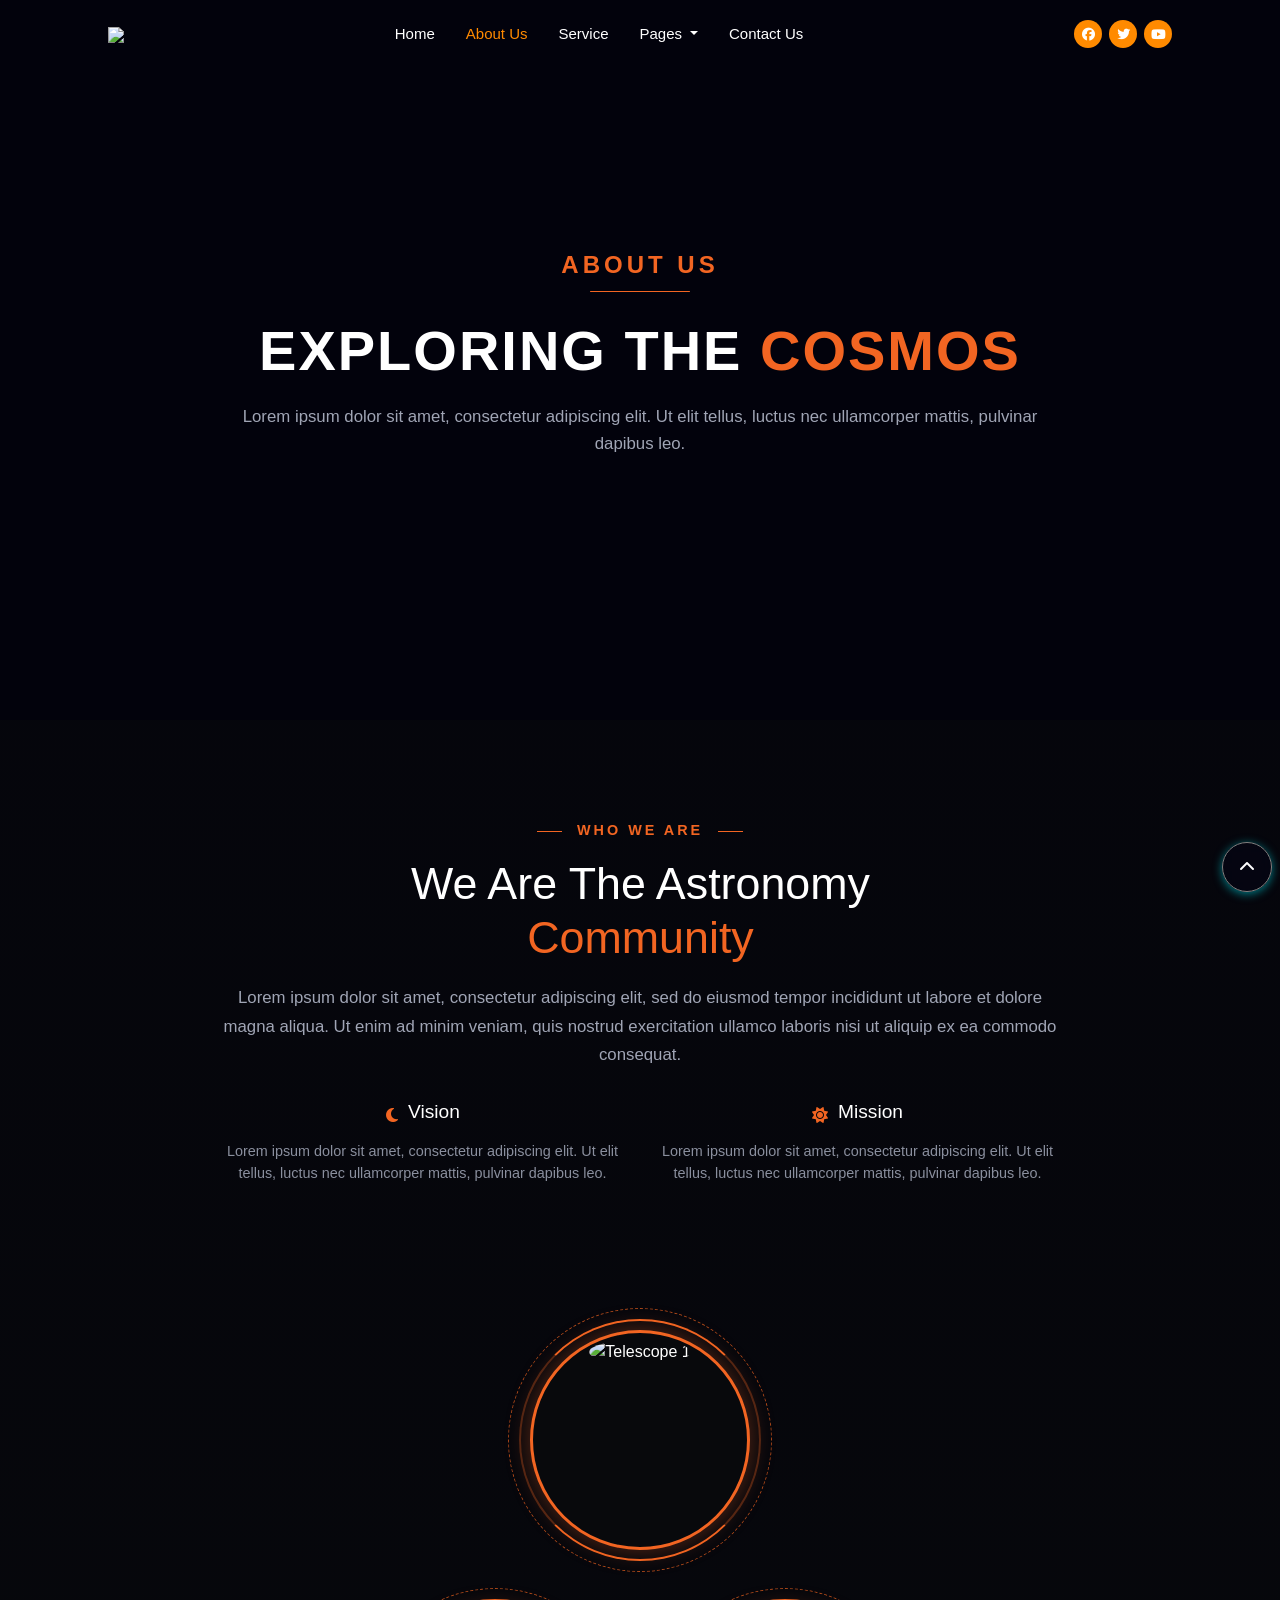
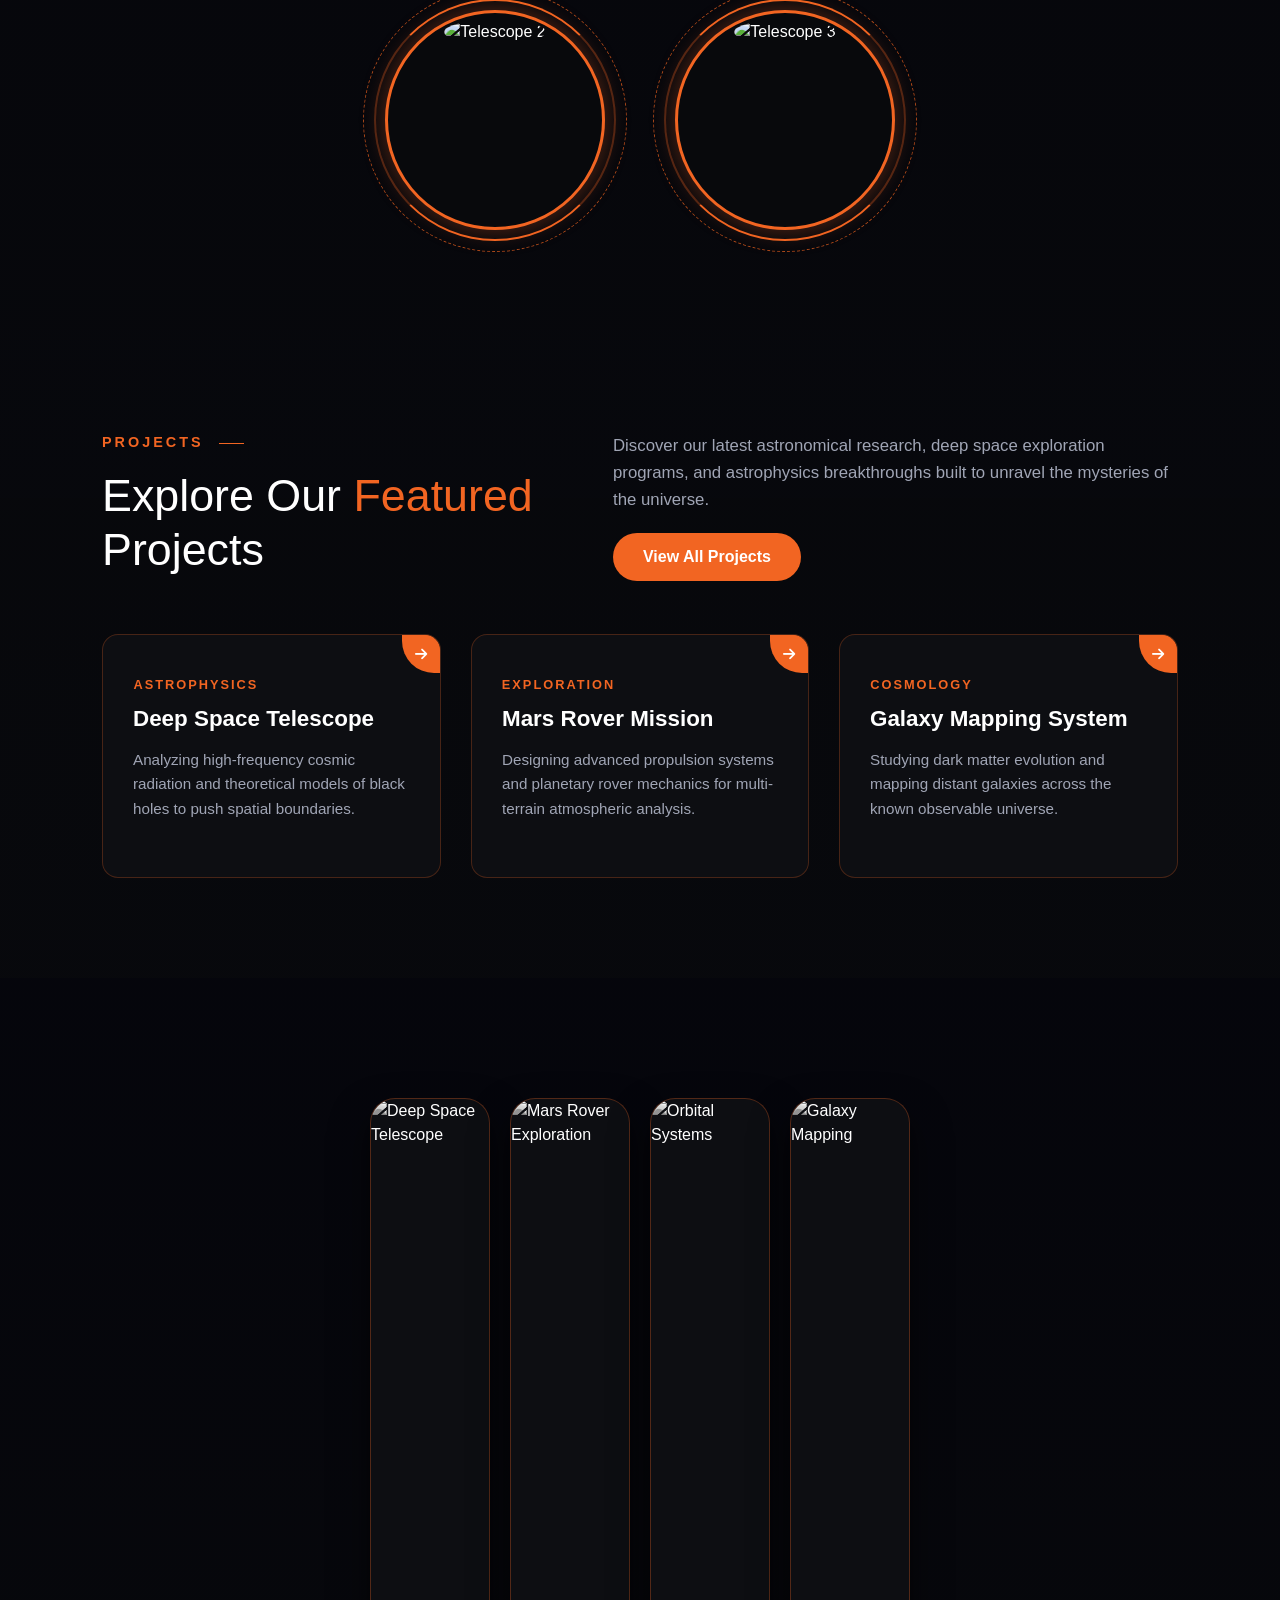
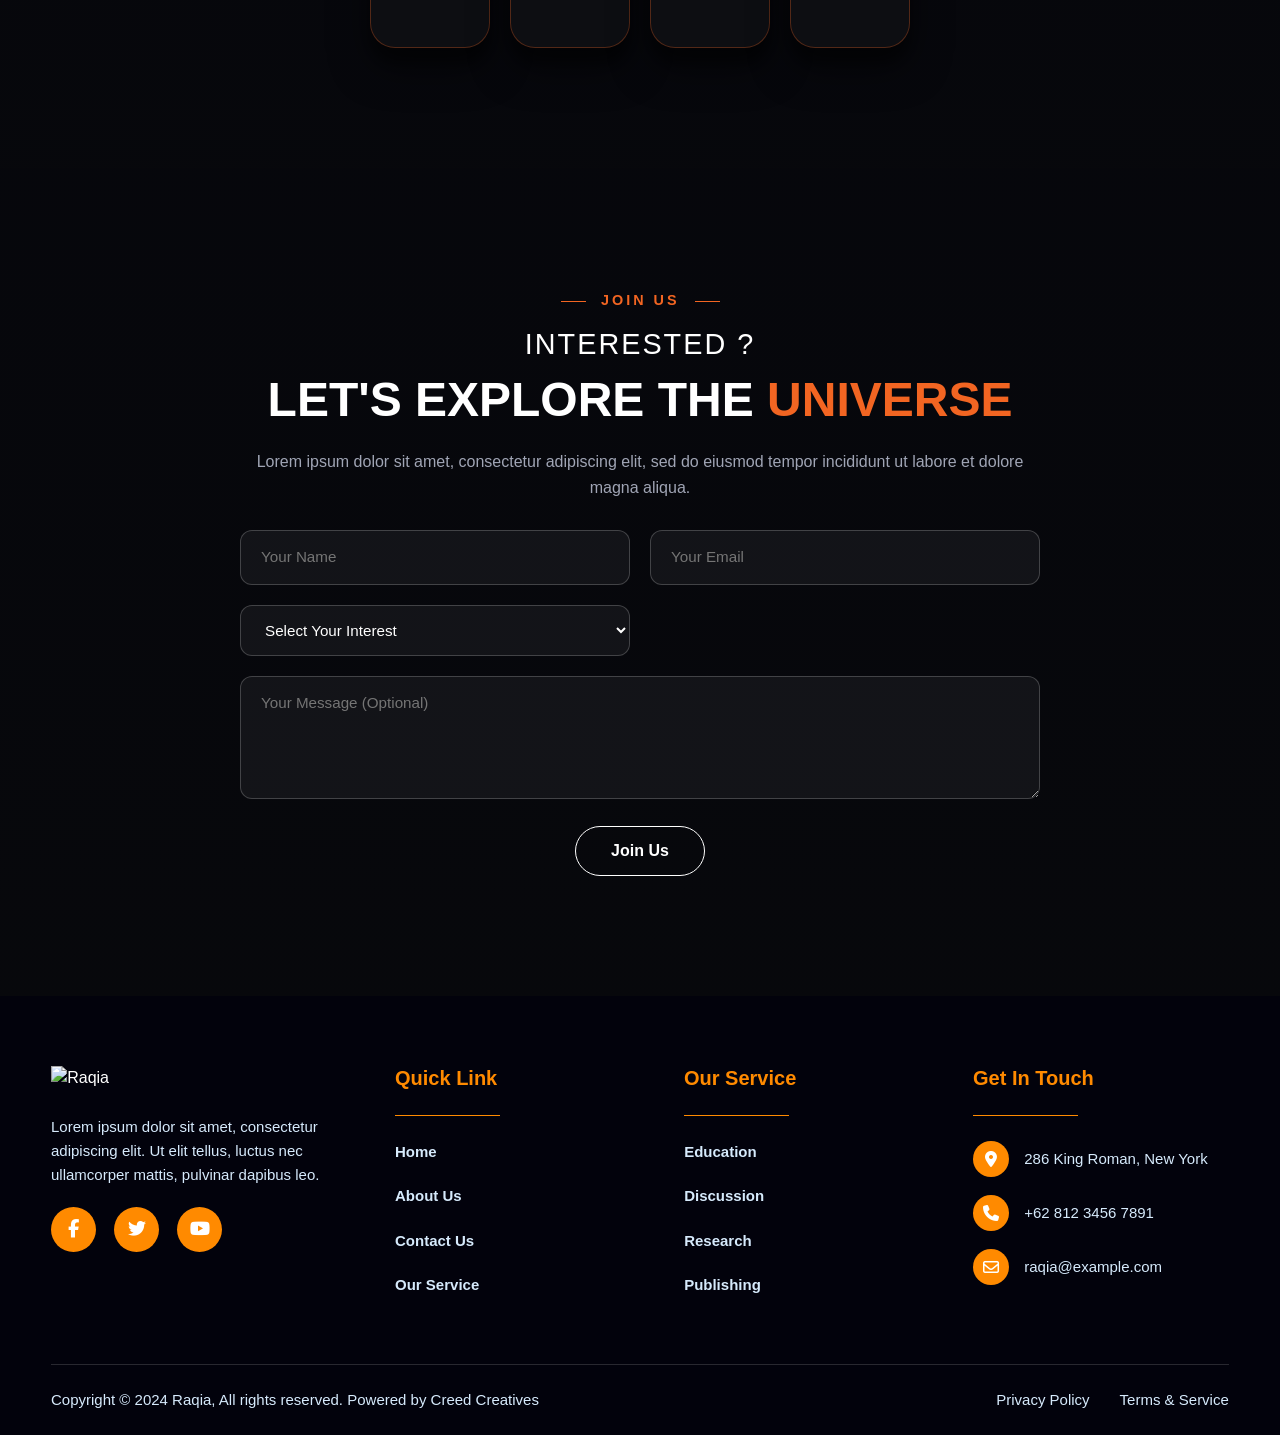
==== about.html @ 46f4be13 "Add files via upload" ====
<!DOCTYPE html>
<html lang="en">
<head>
    <meta charset="UTF-8">
    <meta name="viewport" content="width=device-width, initial-scale=1.0">
    <title>About Us</title>
    <link href="https://cdn.jsdelivr.net/npm/bootstrap@5.3.3/dist/css/bootstrap.min.css" rel="stylesheet">
    <link rel="preconnect" href="https://fonts.googleapis.com">
    <link rel="preconnect" href="https://fonts.gstatic.com" crossorigin>
    <link href="https://fonts.googleapis.com/css2?family=Roboto+Slab:wght@400;500;600;700&display=swap"
        rel="stylesheet">
    <link rel="stylesheet" href="https://cdnjs.cloudflare.com/ajax/libs/font-awesome/6.5.2/css/all.min.css">
    <link rel="stylesheet" href="assets/CSS/about.css">
    <link rel="stylesheet" href="assets/CSS/main-style.css">
</head>
<body>
        <div class="arrow">
            <a href="#hero">
        <i class="fa-solid fa-chevron-up"></i>
    </a>

    </div>
    <nav class="navbar navbar-expand-lg">
        <div class="container">
            <a href="#" class="logo">
                <img src="./assets/images/Logo-e1708401673586.png">
            </a>
            <button class="navbar-toggler" type="button" data-bs-toggle="collapse" data-bs-target="#mainNav">
                <span class="navbar-toggler-icon"></span>
            </button>
            <div class="collapse navbar-collapse" id="mainNav">
                <ul class="navbar-nav mx-auto">
                    <li class="nav-item">
                        <a class="nav-link" href="index.html">Home</a>
                    </li>
                    <li class="nav-item">
                        <a class="nav-link active" href="about.html">About Us</a>
                    </li>
                    <li class="nav-item">
                        <a class="nav-link" href="services.html">Service</a>
                    </li>
                    <li class="nav-item dropdown">
                        <a class="nav-link dropdown-toggle" href="#" role="button" data-bs-toggle="dropdown">
                            Pages
                        </a>
                        <ul class="dropdown-menu">
                            <li>
                                <a class="dropdown-item" href="ourteam.html">Team</a>
                            </li>
                            <li>
                                <a class="dropdown-item" href="gallery.html">Gallery</a>
                            </li>

                            <li>
                                <a class="dropdown-item" href="membership.html">MemberShip</a>
                            </li>

                            <li>
                                <a class="dropdown-item" href="Blog.html">Blog</a>
                            </li>
                            <li>
                                <a class="dropdown-item" href="faq.html">Faq</a>
                            </li>

                        </ul>
                    </li>

                    <li class="nav-item">
                        <a class="nav-link" href="contact.html">Contact Us</a>
                    </li>

                </ul>
                <div class="social-icons">

                    <a href="#">
                        <i class="fa-brands fa-facebook"></i>
                    </a>

                    <a href="#">
                        <i class="fa-brands fa-twitter"></i>
                    </a>

                    <a href="#">
                        <i class="fa-brands fa-youtube"></i>
                    </a>

                </div>

            </div>

        </div>
    </nav>
    <section class="hero-section" id="hero">
        <div class="hero-content">
            <div class="hero-tag-container delayed-fade">
                <span class="hero-tag-text">ABOUT US</span>
                <div class="hero-divider"></div>
            </div>
            <h1 class="fade-in-up">EXPLORING THE <span class="highlight">COSMOS</span></h1>
            <p class="fade-in-up">Lorem ipsum dolor sit amet, consectetur adipiscing elit. Ut elit tellus, luctus nec ullamcorper mattis, pulvinar dapibus leo.</p>
        </div>
    </section>

    <section class="about-section">
        <div class="about-container">
            <div class="about-info center-align">
                <div class="section-tag">Who We Are</div>
                <h2>We Are The Astronomy<br><span class="highlight">Community</span></h2>
                <p class="description fade-text">Lorem ipsum dolor sit amet, consectetur adipiscing elit, sed do eiusmod tempor incididunt ut labore et dolore magna aliqua. Ut enim ad minim veniam, quis nostrud exercitation ullamco laboris nisi ut aliquip ex ea commodo consequat.</p>
                
                <div class="features-grid">
                    <div class="feature-item fade-text">
                        <div class="feature-header">
                            <i class="fa-solid fa-moon highlight"></i>
                            <h3>Vision</h3>
                        </div>
                        <p>Lorem ipsum dolor sit amet, consectetur adipiscing elit. Ut elit tellus, luctus nec ullamcorper mattis, pulvinar dapibus leo.</p>
                    </div>
                    <div class="feature-item fade-text">
                        <div class="feature-header">
                            <i class="fa-solid fa-sun highlight"></i>
                            <h3>Mission</h3>
                        </div>
                        <p>Lorem ipsum dolor sit amet, consectetur adipiscing elit. Ut elit tellus, luctus nec ullamcorper mattis, pulvinar dapibus leo.</p>
                    </div>
                </div>
                
            </div>

            <div class="about-images-triangle">
                <div class="triangle-circle circle-top">
                    <div class="multi-border-wrapper">
                        <div class="circle-layer layer-outer"></div>
                        <div class="circle-layer layer-middle"></div>
                        <div class="circle-frame">
                            <img src="./assets/images/premium_photo.avif" alt="Telescope 1">
                        </div>
                    </div>
                </div>

                <div class="triangle-circle circle-left">
                    <div class="multi-border-wrapper">
                        <div class="circle-layer layer-outer"></div>
                        <div class="circle-layer layer-middle"></div>
                        <div class="circle-frame">
                            <img src="./assets/images/OIP (1).webp" alt="Telescope 2">
                        </div>
                    </div>
                </div>

                <div class="triangle-circle circle-right">
                    <div class="multi-border-wrapper">
                        <div class="circle-layer layer-outer"></div>
                        <div class="circle-layer layer-middle"></div>
                        <div class="circle-frame">
                            <img src="./assets/images/the-spiral-galaxy.jpg" alt="Telescope 3">
                        </div>
                    </div>
                </div>
            </div>
        </div>
    </section>
  
    <section class="projects-section">
        <div class="projects-header">
            <div class="slide-left">
                <div class="section-tag left-align">Projects</div>
                <h2>Explore Our <span class="highlight">Featured</span><br>Projects</h2>
            </div>
            <div class="projects-header-right slide-right">
                <p>Discover our latest astronomical research, deep space exploration programs, and astrophysics breakthroughs built to unravel the mysteries of the universe.</p>
                <a href="#projects-grid" class="btn-orange">View All Projects</a>
            </div>
        </div>

        <div  class="projects-grid">
            <div class="project-card" >
                <div class="go-corner">
                    <div class="go-arrow"><i class="fa-solid fa-arrow-right"></i></div>
                </div>
                <div class="card-content">
                    <span class="project-category">ASTROPHYSICS</span>
                    <h3>Deep Space Telescope</h3>
                    <p>Analyzing high-frequency cosmic radiation and theoretical models of black holes to push spatial boundaries.</p>
                </div>
            </div>

            <div class="project-card">
                <div class="go-corner">
                    <div class="go-arrow"><i class="fa-solid fa-arrow-right"></i></div>
                </div>
                <div class="card-content">
                    <span class="project-category">EXPLORATION</span>
                    <h3>Mars Rover Mission</h3>
                    <p>Designing advanced propulsion systems and planetary rover mechanics for multi-terrain atmospheric analysis.</p>
                </div>
            </div>

            <div class="project-card">
                <div class="go-corner">
                    <div class="go-arrow"><i class="fa-solid fa-arrow-right"></i></div>
                </div>
                <div class="card-content">
                    <span class="project-category">COSMOLOGY</span>
                    <h3>Galaxy Mapping System</h3>
                    <p>Studying dark matter evolution and mapping distant galaxies across the known observable universe.</p>
                </div>
            </div>
        </div>
    </section>
    <section class="projects-section1" id="projects-grid">
    <div class="projects-grid-expanding1">

       
        <div class="project-card-expanded1">
            <img src="./assets/images/147416-gadgets-feature-a-visual.avif" alt="Deep Space Telescope" />
            <div class="description">
                <div class="title">DEEP SPACE TELESCOPE</div>
                <div class="body">
                    Analyzing cosmic radiation and theoretical models of black holes to push spatial boundaries.
                </div>
               
                <label for="detail-toggle-1" class="btn-orange">View Project</label>
            </div>

          
            <input type="checkbox" id="detail-toggle-1" class="detail-checkbox" hidden>

           
            <div class="project-details-overlay">
                <label for="detail-toggle-1" class="close-btn">x</label>
                <div class="overlay-content">
                    <span class="project-category">ASTROPHYSICS</span>
                    <h3>Deep Space Telescope Details</h3>
                    <p>
                        This mission leverages high-frequency space observation to collect electromagnetic and cosmic radiation data. By simulating high-density environments near black hole event horizons, our team mapped spatio-temporal anomalies across multi-spectrum arrays.
                    </p>
                </div>
            </div>
        </div>

       
        <div class="project-card-expanded1">
            <img src="./assets/images/the-future-of-ai-in-nasas-space-programs-.jpg" alt="Mars Rover Exploration" />
            <div class="description">
                <div class="title">MARS ROVER MISSION</div>
                <div class="body">
                    Designing advanced propulsion systems and planetary rover mechanics for deep exploration.
                </div>
                <label for="detail-toggle-2" class="btn-orange">View Project</label>
            </div>

            <input type="checkbox" id="detail-toggle-2" class="detail-checkbox" hidden>

            <div class="project-details-overlay">
                <label for="detail-toggle-2" class="close-btn">x</label>
                <div class="overlay-content">
                    <span class="project-category">EXPLORATION</span>
                    <h3>Mars Rover Mission Details</h3>
                    <p>
                        Focused on autonomous multi-terrain navigation, sample collection mechanisms, and atmospheric composition analysis. Built with adaptive suspension and real-time pathfinding algorithms to handle complex planetary surfaces.
                    </p>
                </div>
            </div>
        </div>

        <div class="project-card-expanded1">
            <img src="./assets/images/space-exploration-sc_fm1ysf.jpg" alt="Orbital Systems" />
            <div class="description">
                <div class="title">ORBITAL SYSTEMS</div>
                <div class="body">
                    Managing orbital protocols and atmospheric research equipment across distant space.
                </div>
                <label for="detail-toggle-3" class="btn-orange">View Project</label>
            </div>

            <input type="checkbox" id="detail-toggle-3" class="detail-checkbox" hidden>

            <div class="project-details-overlay">
                <label for="detail-toggle-3" class="close-btn">x</label>
                <div class="overlay-content">
                    <span class="project-category">SATELLITE TECH</span>
                    <h3>Orbital Systems Details</h3>
                    <p>
                        An integrated telemetry platform for tracking atmospheric changes, space debris trajectories, and satellite alignment. Utilizes high-speed encrypted relay networks for seamless data transmission.
                    </p>
                </div>
            </div>
        </div>

       
        <div class="project-card-expanded1">
            <img src="./assets/images/OIP2.webp" alt="Galaxy Mapping" />
            <div class="description">
                <div class="title">GALAXY MAPPING</div>
                <div class="body">
                    Studying dark matter evolution and mapping distant galaxies across the universe.
                </div>
                <label for="detail-toggle-4" class="btn-orange">View Project</label>
            </div>

            <input type="checkbox" id="detail-toggle-4" class="detail-checkbox" hidden>

            <div class="project-details-overlay">
                <label for="detail-toggle-4" class="close-btn">x</label>
                <div class="overlay-content">
                    <span class="project-category">COSMOLOGY</span>
                    <h3>Galaxy Mapping Details</h3>
                    <p>
                        Constructing 3D topological charts of deep space structures to study dark matter distribution. Processes petabytes of astronomical observatory feed into unified spatial cartography models.
                    </p>
                </div>
            </div>
        </div>

    </div>
</section>

    <section class="cta-section" id="Contact-form">
        <div class="cta-content">
            <div class="section-tag">Join Us</div>
            <h2>INTERESTED ?</h2>
            <h1>LET'S EXPLORE THE <span class="highlight">UNIVERSE</span></h1>
            <p>Lorem ipsum dolor sit amet, consectetur adipiscing elit, sed do eiusmod tempor incididunt ut labore et dolore magna aliqua.</p>
            
            <form class="join-form" id="joinForm">
                <div class="form-group">
                    <input type="text" id="userName" name="userName" placeholder="Your Name" required>
                </div>
                <div class="form-group">
                    <input type="email" id="userEmail" name="userEmail" placeholder="Your Email" required>
                </div>
                <div class="form-group">
                    <select id="userInterest" name="userInterest" required>
                        <option value="" disabled selected>Select Your Interest</option>
                        <option value="astronomy">Astronomy Events</option>
                        <option value="observatory">Observatory Access</option>
                        <option value="membership">Community Membership</option>
                    </select>
                </div>
                <div class="form-group full-width">
                    <textarea id="userMessage" name="userMessage" placeholder="Your Message (Optional)" rows="4"></textarea>
                </div>
                <div class="form-group full-width">
                    <button type="submit" class="btn-outline">Join Us</button>
                </div>
            </form>
        </div>
    </section>



     <footer class="footer">

    <div class="footer-container">

        <div class="footer-about footer-item">
            <img src="assets/images/Logo-e1708401673586.png" alt="Raqia">

            <p>
                Lorem ipsum dolor sit amet, consectetur
                adipiscing elit. Ut elit tellus, luctus nec
                ullamcorper mattis, pulvinar dapibus leo.
            </p>

            <div class="footer-social">
                <a href="#"><i class="fa-brands fa-facebook-f"></i></a>
                <a href="#"><i class="fa-brands fa-twitter"></i></a>
                <a href="#"><i class="fa-brands fa-youtube"></i></a>
            </div>
        </div>


        <div class="footer-links footer-item">

            <h3>Quick Link</h3>
            <span class="footer-line"></span>

            <a href="#">Home</a>
            <a href="#">About Us</a>
            <a href="#">Contact Us</a>
            <a href="#">Our Service</a>

        </div>


        <div class="footer-links footer-item">

            <h3>Our Service</h3>
            <span class="footer-line"></span>

            <a href="#">Education</a>
            <a href="#">Discussion</a>
            <a href="#">Research</a>
            <a href="#">Publishing</a>

        </div>


        <div class="footer-contact footer-item">

            <h3>Get In Touch</h3>
            <span class="footer-line"></span>

            <div class="contact-item">
                <div class="contact-icon">
                    <i class="fa-solid fa-location-dot"></i>
                </div>
                <span>286 King Roman, New York</span>
            </div>

            <div class="contact-item">
                <div class="contact-icon">
                    <i class="fa-solid fa-phone"></i>
                </div>
                <span>+62 812 3456 7891</span>
            </div>

            <div class="contact-item">
                <div class="contact-icon">
                    <i class="fa-regular fa-envelope"></i>
                </div>
                <span>raqia@example.com</span>
            </div>

        </div>

    </div>


    <div class="footer-bottom">

        <p>
            Copyright © 2024 Raqia, All rights reserved.
            Powered by Creed Creatives
        </p>

        <div>
            <a href="#">Privacy Policy</a>
            <a href="#">Terms &amp; Service</a>
        </div>

    </div>

</footer>
    
    <script src="https://cdn.jsdelivr.net/npm/bootstrap@5.3.3/dist/js/bootstrap.bundle.min.js"></script>
    <script src="assets/JS/about.js"></script>
    <script src="assets/JS/script.js"></script>
</body>
</html>
---- assets/CSS/about.css ----
@import url("https://fonts.googleapis.com/css2?family=Amiri:ital,wght@0,400;0,700;1,400;1,700&family=El+Messiri:wght@400..700&family=Geist+Mono:wght@100..900&family=Zain:wght@200;300;400;700;800;900&display=swap");

* {
    margin: 0;
    padding: 0;
    box-sizing: border-box;
    font-family: 'Segoe UI', Tahoma, Geneva, Verdana, sans-serif;
}

body {
    background-color: #08090c;
    color: #ffffff;
    overflow-x: hidden;
}

@keyframes slideFromLeft {
    0% {
        opacity: 0;
        transform: translateX(-100px);
    }
    100% {
        opacity: 1;
        transform: translateX(0);
    }
}

@keyframes slideFromRight {
    0% {
        opacity: 0;
        transform: translateX(100px);
    }
    100% {
        opacity: 1;
        transform: translateX(0);
    }
}

.slide-left,
.projects-header-left,
.hero-content h1,
.about-info h2 {
    animation: slideFromLeft 1.2s cubic-bezier(0.25, 1, 0.5, 1) forwards;
}

.slide-right,
.projects-header-right,
.hero-content p,
.about-info .description,
.cta-content p {
    animation: slideFromRight 1.2s cubic-bezier(0.25, 1, 0.5, 1) forwards;
}

h1, h2, h3, h4, p, .section-tag {
    will-change: transform, opacity;
}

.highlight {
    color: #f26522;
}

.btn-orange {
    display: inline-block;
    background-color: #f26522;
    color: #ffffff;
    padding: 12px 30px;
    border-radius: 25px;
    text-decoration: none;
    font-weight: 600;
    transition: background 0.3s ease, transform 0.2s ease;
}

.btn-orange:hover {
    background-color: #d85416;
    transform: translateY(-2px);
}

.btn-outline {
    display: inline-block;
    background: transparent;
    color: #ffffff;
    border: 1px solid #ffffff;
    padding: 12px 35px;
    border-radius: 25px;
    text-decoration: none;
    font-weight: 600;
    cursor: pointer;
    transition: all 0.3s ease;
}

.btn-outline:hover {
    background-color: #f26522;
    border-color: #f26522;
    color: #ffffff;
    transform: translateY(-2px);
}

.section-tag {
    font-size: 0.9rem;
    letter-spacing: 3px;
    font-weight: 600;
    color: #f26522;
    display: inline-block;
    position: relative;
    padding: 0 40px;
    margin-bottom: 15px;
    text-transform: uppercase;
    animation: slideFromLeft 1s ease forwards;
}

.section-tag::before,
.section-tag::after {
    content: '';
    position: absolute;
    top: 50%;
    width: 25px;
    height: 1px;
    background-color: #f26522;
}

.section-tag::before { left: 0; }
.section-tag::after { right: 0; }

.section-tag.left-align {
    padding-left: 0;
}

.section-tag.left-align::before {
    display: none;
}

.hero-section {
    width: 100%;
    height: 80vh;
    background:
                url('../images/about-hero.jpg') center/cover no-repeat;
    display: flex;
    justify-content: center;
    align-items: center;
    text-align: center;
}

.hero-content {
    max-width: 850px;
    padding: 20px;
}

.hero-tag-container {
    display: inline-block;
    margin-bottom: 25px;
    text-align: center;
}

.hero-tag-text {
    font-size: 1.5rem; 
    font-weight: 800;
    color: #f26522;
    letter-spacing: 4px;
    text-transform: uppercase;
    display: block;
    margin-bottom: 8px; 
}

.hero-divider {
    width: 100px;
    height: 1px; 
    background-color: #f26522;
    margin: 0 auto; 
    border-radius: 2px;
}

.hero-content h1 {
    font-size: 3.5rem;
    font-weight: 800;
    margin-bottom: 20px;
    letter-spacing: 2px;
}

.hero-content p {
    color: #a0a5b5;
    font-size: 1.05rem;
    line-height: 1.6;
}

.about-section {
    padding: 100px 8%;
    background: linear-gradient(rgba(8, 9, 12, 0.5), rgba(8, 9, 12, 0.8)), 
                url('../images/sh.jpg') center/cover no-repeat;
}

.about-container {
    display: flex;
    flex-direction: column;
    align-items: center;
    text-align: center;
    gap: 60px;
}

.about-info.center-align {
    max-width: 850px;
    margin: 0 auto;
    display: flex;
    flex-direction: column;
    align-items: center;
    width: 100%;
}

.about-info h2 {
    font-size: 2.8rem;
    line-height: 1.2;
    margin-bottom: 20px;
    color: #ffffff;
}

.about-info .description {
    color: #a0a5b5;
    line-height: 1.7;
    margin-bottom: 30px;
    font-size: 1.05rem;
    display: block;
}

.features-grid {
    display: grid;
    grid-template-columns: 1fr 1fr;
    gap: 20px;
    margin-bottom: 30px;
    width: 100%;
}

.feature-item {
    animation: slideFromLeft 1.4s ease forwards;
}

.feature-header {
    display: flex;
    justify-content: center;
    align-items: center;
    gap: 10px;
    margin-bottom: 10px;
}

.feature-header h3 {
    font-size: 1.2rem;
}

.feature-item p {
    color: #8a8f9e;
    font-size: 0.9rem;
    line-height: 1.5;
}

.about-images-triangle {
    position: relative;
    width: 550px;
    height: 500px;
    margin: 40px auto 0;
    display: flex;
    justify-content: center;
    align-items: center;
    animation: rotateTriangle 25s linear infinite;
}

.triangle-circle {
    position: absolute;
    width: 220px;
    height: 220px;
}

.circle-top {
    top: 0;
    left: 50%;
    transform: translateX(-50%);
}

.circle-left {
    bottom: 0;
    left: 20px;
}

.circle-right {
    bottom: 0;
    right: 20px;
}

.multi-border-wrapper {
    position: relative;
    width: 100%;
    height: 100%;
    display: flex;
    justify-content: center;
    align-items: center;
}

.circle-layer.layer-outer {
    position: absolute;
    width: 120%;
    height: 120%;
    border-radius: 50%;
    border: 1px dashed rgba(242, 101, 34, 0.7);
    animation: rotateClockwise 15s linear infinite;
}

.circle-layer.layer-middle {
    position: absolute;
    width: 110%;
    height: 110%;
    border-radius: 50%;
    border: 2px solid rgba(242, 101, 34, 0.3);
    border-top-color: #f26522;
    border-bottom-color: #f26522;
    animation: rotateCounter 12s linear infinite;
}

.circle-frame {
    width: 100%;
    height: 100%;
    border-radius: 50%;
    border: 3px solid #f26522;
    padding: 6px;
    background-color: #08090c;
    box-shadow: 0 0 25px rgba(242, 101, 34, 0.35);
    z-index: 2;
    overflow: hidden;
    transition: transform 0.3s ease;
}

.circle-frame img {
    width: 100%;
    height: 100%;
    object-fit: cover;
    border-radius: 50%;
    animation: counterRotateImage 25s linear infinite;
}
.projects-section {
    padding: 100px 8%;
    background: linear-gradient(rgba(8, 9, 12, 0.85), rgba(8, 9, 12, 0.95)), 
                url('../images/istockphoto.jpg') center/cover no-repeat;
}

.projects-header {
    display: grid;
    grid-template-columns: 1fr 1.2fr;
    gap: 40px;
    align-items: center;
    margin-bottom: 50px;
    width: 100%;
}

.projects-header h2 {
    font-size: 2.8rem;
    line-height: 1.2;
    color: #ffffff;
}

.projects-header-right p {
    color: #a0a5b5;
    line-height: 1.6;
    margin-bottom: 20px;
    font-size: 1.05rem;
}


.projects-grid {
    display: grid;
    grid-template-columns: repeat(auto-fit, minmax(300px, 1fr));
    gap: 30px;
    width: 100%;
}

.project-card {
    display: block;
    position: relative;
    background-color: #0d0e12;
    border: 1px solid rgba(242, 101, 34, 0.25);
    border-radius: 16px;
    padding: 40px 30px;
    text-decoration: none;
    z-index: 0;
    overflow: hidden;
    transition: border-color 0.3s ease, transform 0.3s ease;
    animation: slideFromLeft 1.4s ease forwards;
    cursor: pointer;
}

.project-card:before {
    content: "";
    position: absolute;
    z-index: -1;
    top: -16px;
    right: -16px;
    background: #f26522;
    height: 32px;
    width: 32px;
    border-radius: 32px;
    transform: scale(1);
    transform-origin: 50% 50%;
    transition: transform 0.45s ease-out;
}

.go-corner {
    display: flex;
    align-items: center;
    justify-content: center;
    position: absolute;
    width: 38px;
    height: 38px;
    overflow: hidden;
    top: 0;
    right: 0;
    background-color: #f26522;
    border-radius: 0 16px 0 32px;
    transition: background-color 0.3s ease;
}

.go-arrow {
    color: #ffffff;
    font-size: 14px;
    transition: transform 0.3s ease;
}

.card-content {
    position: relative;
    z-index: 2;
}

.project-category {
    font-size: 0.8rem;
    font-weight: 700;
    color: #f26522;
    letter-spacing: 2px;
    text-transform: uppercase;
    display: block;
    margin-bottom: 12px;
    transition: color 0.3s ease;
}

.project-card h3 {
    font-size: 1.4rem;
    color: #ffffff;
    margin-bottom: 15px;
    font-weight: 700;
    transition: color 0.3s ease;
}

.project-card p {
    color: #a0a5b5;
    font-size: 0.95rem;
    line-height: 1.6;
    transition: color 0.3s ease;
}

.project-card:hover {
    border-color: #f26522;
    transform: translateY(-5px);
}

.project-card:hover:before {
    transform: scale(30);
}

.project-card:hover .go-corner {
    background-color: #ffffff;
}

.project-card:hover .go-arrow {
    color: #f26522;
    transform: rotate(-45deg);
}

.project-card:hover .project-category {
    color: #08090c;
}

.project-card:hover h3 {
    color: #ffffff;
}

.project-card:hover p {
    color: rgba(255, 255, 255, 0.9);
}
.projects-section1 {
    padding: 100px 8%;
    background: linear-gradient(rgba(8, 9, 12, 0.5), rgba(8, 9, 12, 0.8)), 
                url('../images/istockphoto.jpg') center/cover no-repeat;
}

.projects-grid-expanding1 {
    width: 100%;
    display: flex;
    flex-direction: row;
    justify-content: center;
    align-items: center;
    gap: 20px;
    padding: 20px 0;
}

.project-card-expanded1 {
    width: 120px;
    height: 550px;
    border-radius: 25px;
    overflow: hidden;
    position: relative;
    background-color: #0d0e12;
    border: 1px solid rgba(242, 101, 34, 0.3);
    box-shadow: rgba(0, 0, 0, 0.5) 0px 19px 38px, rgba(0, 0, 0, 0.3) 0px 15px 12px;
    transition: all 0.5s cubic-bezier(0.25, 1, 0.5, 1);
    animation: slideFromLeft 1.5s ease forwards;
}

.project-card-expanded1 img {
    width: 100%;
    height: 100%;
    object-fit: cover;
    filter: grayscale(100%);
    transition: all 0.5s ease;
    position: absolute;
    top: 0;
    left: 0;
}

.project-card-expanded1 .description {
    opacity: 0;
    visibility: hidden;
    transition: opacity 0.3s ease, visibility 0.3s ease;
}

.project-card-expanded1:hover {
    width: 420px;
    border-color: #f26522;
}

.project-card-expanded1:hover img {
    filter: grayscale(0%);
    top: 30px;
    left: 50%;
    transform: translateX(-50%);
    width: 160px;
    height: 160px;
    border-radius: 50%;
    border: 3px solid #f26522;
    box-shadow: 0 0 20px rgba(242, 101, 34, 0.5);
}

.project-card-expanded1:hover .description {
    opacity: 1;
    visibility: visible;
    display: flex;
    flex-direction: column;
    justify-content: center;
    align-items: center;
    text-align: center;
    gap: 15px;
    position: absolute;
    bottom: 20px;
    left: 0;
    right: 0;
    z-index: 10;
    padding: 20px;
    height: 300px;
}

.project-card-expanded1:hover .description .title {
    color: #f26522;
    font-size: 20px;
    font-weight: 700;
    letter-spacing: 2px;
}

.project-card-expanded1:hover .description .body {
    color: #a0a5b5;
    font-size: 0.95rem;
    line-height: 1.5;
}

.project-card-expanded1 .btn-orange {
    display: inline-block;
    padding: 10px 20px;
    background-color: #f26522;
    color: #ffffff;
    border-radius: 8px;
    cursor: pointer;
    text-decoration: none;
    font-weight: 600;
    transition: background-color 0.3s ease, transform 0.2s ease;
}

.project-card-expanded1 .btn-orange:hover {
    background-color: #d85317;
    transform: translateY(-2px);
}


.project-details-overlay {
    position: absolute;
    top: 0;
    left: 0;
    width: 100%;
    height: 100%;
    background: rgba(13, 14, 18, 0.92); 
    backdrop-filter: blur(8px); 
    border: 1px solid rgba(242, 101, 34, 0.6);
    border-radius: 25px;
    padding: 30px 25px;
    box-sizing: border-box;
    z-index: 100;
    opacity: 0;
    visibility: hidden;
    transform: scale(0.95);
    transition: opacity 0.4s ease, visibility 0.4s ease, transform 0.4s ease;
    display: flex;
    flex-direction: column;
    justify-content: center;
    align-items: center;
    text-align: center;
}


.detail-checkbox:checked ~ .project-details-overlay {
    opacity: 1;
    visibility: visible;
    transform: scale(1);
}


.overlay-content h3 {
    color: #ffffff;
    font-size: 1.3rem;
    margin-bottom: 15px;
    font-weight: 700;
}

.overlay-content p {
    color: #a0a5b5;
    font-size: 0.9rem;
    line-height: 1.6;
}


.close-btn {
    position: absolute;
    top: 15px;
    right: 20px;
    font-size: 28px;
    color: #f26522;
    cursor: pointer;
    line-height: 1;
    transition: color 0.2s ease;
}

.close-btn:hover {
    color: #ffffff;
}

.cta-section {
    width: 100%;
    padding: 120px 20px;
    background: linear-gradient(rgba(8, 9, 12, 0.7), rgba(8, 9, 12, 0.85)), 
                url("../images/OIP.webp") center/cover no-repeat;
    text-align: center;
}

.cta-content {
    max-width: 800px;
    margin: 0 auto;
}

.cta-content h2 {
    font-size: 1.8rem;
    letter-spacing: 2px;
    margin-bottom: 10px;
    animation: slideFromLeft 1.2s ease forwards;
}

.cta-content h1 {
    font-size: 3rem;
    font-weight: 800;
    margin-bottom: 20px;
    animation: slideFromRight 1.2s ease forwards;
}

.cta-content p {
    color: #a0a5b5;
    margin-bottom: 30px;
    line-height: 1.6;
}

.join-form {
    display: grid;
    grid-template-columns: repeat(2, 1fr);
    gap: 20px;
    margin-top: 30px;
    animation: slideFromLeft 1.4s ease forwards;
}

.form-group.full-width {
    grid-column: span 2;
}

.join-form input,
.join-form select,
.join-form textarea {
    width: 100%;
    padding: 15px 20px;
    background: rgba(255, 255, 255, 0.05);
    border: 1px solid rgba(252, 252, 252, 0.2);
    border-radius: 12px;
    color: #ffffff;
    font-size: 0.95rem;
    outline: none;
    transition: border-color 0.3s ease, background 0.3s ease;
}

.join-form select option {
    background-color: #08090c;
    color: #ffffff;
}

.join-form input:focus,
.join-form select:focus,
.join-form textarea:focus {
    border-color: #f26522;
    background: rgba(255, 255, 255, 0.1);
}

/* KEYFRAMES FOR ROTATION */
@keyframes rotateTriangle {
    from { transform: rotate(0deg); }
    to { transform: rotate(360deg); }
}

@keyframes counterRotateImage {
    from { transform: rotate(0deg); }
    to { transform: rotate(-360deg); }
}

@keyframes rotateClockwise {
    from { transform: rotate(0deg); }
    to { transform: rotate(360deg); }
}

@keyframes rotateCounter {
    from { transform: rotate(0deg); }
    to { transform: rotate(-360deg); }
}

@media (max-width: 992px) {
    .about-container, 
    .projects-header {
        grid-template-columns: 1fr;
    }

    .about-images-triangle {
        width: 100%;
        max-width: 360px;
        height: 340px;
    }

    .triangle-circle {
        width: 150px;
        height: 150px;
    }
    
    .join-form {
        grid-template-columns: 1fr;
    }
    
    .form-group.full-width {
        grid-column: span 1;
    }
}
---- assets/CSS/main-style.css ----
/* =========================
   GLOBAL
========================= */

* {
    margin: 0;
    padding: 0;
    box-sizing: border-box;
}

body {
    position: relative;
    background-color: #02020c;
    color: white;
    font-family: "Roboto Slab", serif;
}

.container {
    max-width: 85%;
}


/* =========================
   THEME VARIABLES
========================= */

:root {
    --primary: #ff8a00;
    --primary-dark: #ff8000;

    --bg: #02020c;
    --bg-dark: #040410;
    --bg-card: rgba(5, 7, 15, .75);

    --text-dark: black;
    --white: #fff;
    --white-soft: #f5f5f5;

    --text-primary: #f4f4f4;
    --text-secondary: #d6eafc;
    --text-muted: #999;

    --border-light: rgba(255, 255, 255, .1);
    --border-soft: rgba(255, 255, 255, .06);
    --border-oranged: rgba(255, 138, 0, .5);

    --heading-color: #f5f5f5;
    --heading-size: 50px;

    --paragraph-color: #d6eafc;
    --paragraph-size: 14px;
}

/* =========================
   NAVBAR
========================= */

.navbar {
    position: absolute;
    top: 0;
    left: 0;
    width: 100%;
    z-index: 100;
    padding-top: 15px;

    animation: navReveal 1s linear both;
}

.logo img {
    width: 70%;
}

.navbar-nav {
    gap: 15px;
}

.nav-link {
    color: var(--white) !important;
    font-size: 15px;
    font-weight: 500;
    transition: .3s;
}

.nav-link:hover,
.nav-link.active , .dropdown-item.active{
    color: var(--primary) !important;
}

.dropdown-item.active{
 background-color: #040410;
}
/* Navbar animation */

.navbar-nav .nav-item {
    opacity: 0;
    animation: navItemReveal .7s forwards;
}

.navbar-nav .nav-item:nth-child(1) {
    animation-delay: .25s;
}

.navbar-nav .nav-item:nth-child(2) {
    animation-delay: .35s;
}

.navbar-nav .nav-item:nth-child(3) {
    animation-delay: .45s;
}

.navbar-nav .nav-item:nth-child(4) {
    animation-delay: .55s;
}

.navbar-nav .nav-item:nth-child(5) {
    animation-delay: .65s;
}

@keyframes navReveal {

    from {
        opacity: 0;
        transform: translateY(-25px);
    }

    to {
        opacity: 1;
        transform: translateY(0);
    }

}

@keyframes navItemReveal {

    from {
        opacity: 0;
        transform: translateY(-12px);
    }

    to {
        opacity: 1;
        transform: translateY(0);
    }

}
a{
    text-decoration: none !important;
}


/* =========================
   DROPDOWN
========================= */

.dropdown-menu {
    background: var(--bg-dark);
    border: 1px solid var(--bg-dark);
    font-size: 12px;
    display: none;
    opacity: 0;
}

.dropdown-item {
    color: white;
    margin: 1rem 0;
}

.dropdown-item:hover {
    background: var(--bg-dark);
    color: var(--primary);
    transition: .3s;
}

.dropdown:hover .dropdown-menu {
    display: block;
    opacity: 1;
}


/* =========================
   SOCIAL ICONS
========================= */

.social-icons {
    display: flex;
    gap: 7px;
}

.social-icons a {
    width: 28px;
    aspect-ratio: 1/1;
    border-radius: 50%;
    background: var(--primary);

    display: flex;
    justify-content: center;
    align-items: center;

    color: white;
    text-decoration: none;
    transition: .3s;
    font-size: 13px;
}

.social-icons a:hover {
    transform: scale(1.1);
    background: white;
    color: var(--primary);
}


/* =========================
   COMMON TITLES
========================= */

.section-label {
    display: flex;
    align-items: center;
    gap: 15px;

    color: var(--primary);
    font-size: 18px;
    letter-spacing: 4px;
    margin-bottom: 28px;
}

.section-label span {
    display: block;
    width: 190px;
    height: 1px;
    background: var(--primary);
}

.orange-line {
    width: 100px;
    height: 2px;
    background: var(--primary);
    margin: 15px 0 20px;
}


/* =========================
   COMMON BUTTON
========================= */

.about-btn {
    width: 150px;
    height: 40px;

    display: inline-flex;
    align-items: center;
    justify-content: center;

    background: var(--primary);
    color: #080808;

    text-decoration: none;
    border-radius: 14px;

    font-size: 16px;
    font-weight: 600;

    transition: .3s;
}

.about-btn:hover {
    background: rgba(255, 255, 255, .014);
    color: var(--orange);
    border: 3px solid var(--primary);
    transform: scale(1.1);
}


/* =========================
   COMMON TEXT
========================= */

.description {
    color: var(--white);
    font-size: 12px;
    line-height: 1.55;
}




/* =========================
   FOOTER
========================= */

.footer {
    background: #02020c;
    padding: 70px 4% 0;
    overflow: hidden;
}

.footer-container {
    display: grid;
    grid-template-columns: 1.5fr 1.2fr 1.2fr 1.4fr;
    gap: 70px;
    padding-bottom: 45px;
    border-bottom: 1px solid rgba(255,255,255,.15);
}

.footer-item {
    opacity: 0;
    transform: translateY(80px);
    transition: opacity .8s ease, transform .8s ease;
}

.footer.in-view .footer-item {
    opacity: 1;
    transform: translateY(0);
}

.footer-about {
    transition-delay: .1s;
}

.footer-links:nth-child(2) {
    transition-delay: .25s;
}

.footer-links:nth-child(3) {
    transition-delay: .4s;
}

.footer-contact {
    transition-delay: .55s;
}


/* Logo */

.footer-about img {
    width: 140px;
    margin-bottom: 25px;
}

.footer-about p {
    color: var(--text-secondary);
    font-size: 15px;
    line-height: 1.6;
    max-width: 390px;
}


/* Titles */

.footer h3 {
    color: var(--primary);
    font-size: 20px;
    margin-bottom: 25px;
    font-weight: 700;
}

.footer-line {
    display: block;
    width: 105px;
    height: 1px;
    background: var(--primary);
    margin-bottom: 25px;
}


/* Links */

.footer-links {
    display: flex;
    flex-direction: column;
    align-items: flex-start;
}

.footer-links a {
    color: var(--text-secondary);
    text-decoration: none;
    font-size: 15px;
    font-weight: 600;
    margin-bottom: 22px;
    transition: .3s;
}

.footer-links a:hover {
    color: var(--primary);
    transform: translateX(7px);
}


/* Social */

.footer-social {
    display: flex;
    gap: 18px;
    margin-top: 20px;
}

.footer-social a {
    width: 45px;
    height: 45px;
    border-radius: 50%;
    background: var(--primary);

    display: flex;
    align-items: center;
    justify-content: center;

    color: white;
    text-decoration: none;
    font-size: 18px;

    transition: .3s;
}

.footer-social a:hover {
    background: white;
    color: var(--primary);
    transform: translateY(-5px);
}


/* Contact */

.contact-item {
    display: flex;
    align-items: center;
    gap: 15px;
    margin-bottom: 18px;
}

.contact-item span {
    color: var(--text-secondary);
    font-size: 15px;
}

.contact-icon {
    width: 36px;
    height: 36px;
    min-width: 36px;
    border-radius: 50%;

    background: var(--primary);
    color: white;

    display: flex;
    align-items: center;
    justify-content: center;

    transition: .3s;
}

.contact-item:hover .contact-icon {
    background: white;
    color: var(--primary);
    transform: scale(1.1);
}

.contact-item:hover span {
    color: var(--primary);
    transition: .3s;
}


/* Bottom */

.footer-bottom {
    min-height: 70px;

    display: flex;
    align-items: center;
    justify-content: space-between;

    color: var(--text-secondary);
    font-size: 15px;
}

.footer-bottom p {
    margin: 0;
}

.footer-bottom div {
    display: flex;
    gap: 30px;
}

.footer-bottom a {
    color: var(--text-secondary);
    text-decoration: none;
    transition: .3s;
}

.footer-bottom a:hover {
    color: var(--primary);
}


/* =========================
   FOOTER RESPONSIVE
========================= */

@media (max-width: 991px) {

    .footer-container {
        grid-template-columns: 1fr 1fr;
        gap: 50px;
    }

    .footer-bottom {
        flex-direction: column;
        justify-content: center;
        gap: 15px;
        padding: 20px 0;
        text-align: center;
    }

}


@media (max-width: 576px) {

    .footer {
        padding: 50px 7% 0;
    }

    .footer-container {
        grid-template-columns: 1fr;
        gap: 45px;
    }

    .footer h3 {
        font-size: 22px;
    }

    .footer-about p {
        font-size: 14px;
    }

    .footer-bottom {
        font-size: 13px;
    }

    .footer-bottom div {
        gap: 15px;
    }

}

.footer-item {
    opacity: 0;
    transform: translateY(80px);
    transition: opacity .8s ease, transform .8s ease;
}

.footer.in-view .footer-item {
    opacity: 1;
    transform: translateY(0);
}


.join-section {
    position: relative;
    width: 100%;
    height: 70vh;
    background: #02020c;
    overflow: hidden;
    display: flex;
    align-items: center;
    justify-content: center;
    text-align: center;
    margin-top: 8%;
}


.join-moon {
    position: absolute;
    left: 0;
    bottom: 0;
    width: 100%;
    height: 200%;
    background-image: url("../images/moon.png");
    background-size: cover;
    background-position: center top;
    background-repeat: no-repeat;
    z-index: 1;
    opacity: 1;
    will-change: transform;
    pointer-events: none;
    transform: translateY(75%);   
}


/* to make the  content over the moon*/
.join-content {
    position: relative;
    z-index: 5;
    width: 90%;
    max-width: 1200px;
    display: flex;
    flex-direction: column;
    align-items: center;
}


.join-label {
    display: flex;
    align-items: center;
    justify-content: center;
    gap: 15px;
    margin-bottom: 40px;
}

.join-label span {
    width: 250px;
    height: 1px;
    background: var(--primary);
}

.join-label p {
    margin: 0;
    color: var(--primary);
    font-size: 24px;
    letter-spacing: 5px;
}

.join-content h3 {
    margin: 0 0 25px;
    color: var(--white-soft);
    font-size: 48px;
    font-weight: 400;
    letter-spacing: 8px;
}

.join-content h2 {
    margin: 0 0 25px;
    color: var(--white-soft);
    font-size: 62px;
    font-weight: 700;
    letter-spacing: 6px;
    line-height: 1.1;
}

.join-description {
    max-width: 900px;
    margin: 0 0 45px;
    color: var(--text-secondary);
    font-size: 16px;
    line-height: 1.6;
}

.join-btn {
    width: 200px;
    height: 55px;
    display: flex;
    align-items: center;
    justify-content: center;
    border: 1px solid #29405a;
    border-radius: 18px;
    color: var(--white);
    font-size: 18px;
    text-decoration: underline;
    background: rgba(0,0,0,.15);
    transition: .4s;
}

.join-btn:hover {
    background: var(--primary);
    color: #050505;
    border-color: var(--primary);
    transform: translateY(-5px);
}



@keyframes joinFade {

    from {
        opacity: 0;
    }

    to {
        opacity: 1;
    }

}


@keyframes joinUp {

    from {
        opacity: 0;
        transform: translateY(35px);
        filter: blur(5px);
    }

    to {
        opacity: 1;
        transform: translateY(0);
        filter: blur(0);
    }

}


@keyframes joinButton {

    from {
        opacity: 0;
        transform: translateY(30px);
    }

    to {
        opacity: 1;
        transform: translateY(0);
    }

}




@media (max-width: 991px) {
    .navbar-collapse{
    background: #040410;
    padding:20px;
}

    .join-section {
        height: 700px;
    }

    .join-moon {
        width: 700px;
        height: 700px;
    }

    .join-label span {
        width: 150px;
    }

    .join-content h3 {
        font-size: 38px;
    }

    .join-content h2 {
        font-size: 48px;
    }

}


@media (max-width: 576px) {

    .join-section {
        height: 650px;
    }

    .join-moon {
        width: 600px;
        height: 600px;
    }

    .join-label {
        gap: 10px;
    }

    .join-label span {
        width: 60px;
    }

    .join-label p {
        font-size: 18px;
        letter-spacing: 3px;
    }

    .join-content h3 {
        font-size: 28px;
        letter-spacing: 5px;
    }

    .join-content h2 {
        font-size: 32px;
        letter-spacing: 4px;
    }

    .join-description {
        font-size: 13px;
        padding: 0 15px;
    }

    .join-btn {
        width: 180px;
        height: 55px;
    }

}
@media(max-width:1200px){


.navbar-toggler{
    box-shadow:none!important;
    padding:10px;

}

.navbar-toggler:focus{
    box-shadow:none!important;
}

.navbar-toggler-icon{
    background-image:none!important;
    width:24px;
    height:18px;
    position:relative;
    display:block;
    border-top:2px solid #fff;
    border-bottom:2px solid #fff;
}

.navbar-toggler-icon::after{
    content:"";
    position:absolute;
    left:0;
    top:7px;
    width:100%;
    height:2px;
    background:#fff;
}
}

.arrow{
    z-index: 200;
    position: fixed;
    bottom: 0;
    right: 0;
    text-align: center;
    margin: 0.5rem;
    animation: pulseArrow 3s infinite;


}
.fa-chevron-up{
    background-color: #08081e56;
        width: 50px;
    aspect-ratio: 1/1;
    border-radius: 50%;
    align-content: center;
   color: white;
   border: 1px solid gray;
   box-shadow: 0px 2px 10px rgb(0, 126, 135);
    transition: 0.3s;
    backdrop-filter: blur(8px);
}
.arrow:hover .fa-chevron-up{
    border: 1px solid rgb(0, 238, 255);
    transform: translateY(-3px);
}
@keyframes pulseArrow{
    0% , 100%{
      transform: scale(1);
    }
    50%{
       transform: scale(1.1);
    }
}
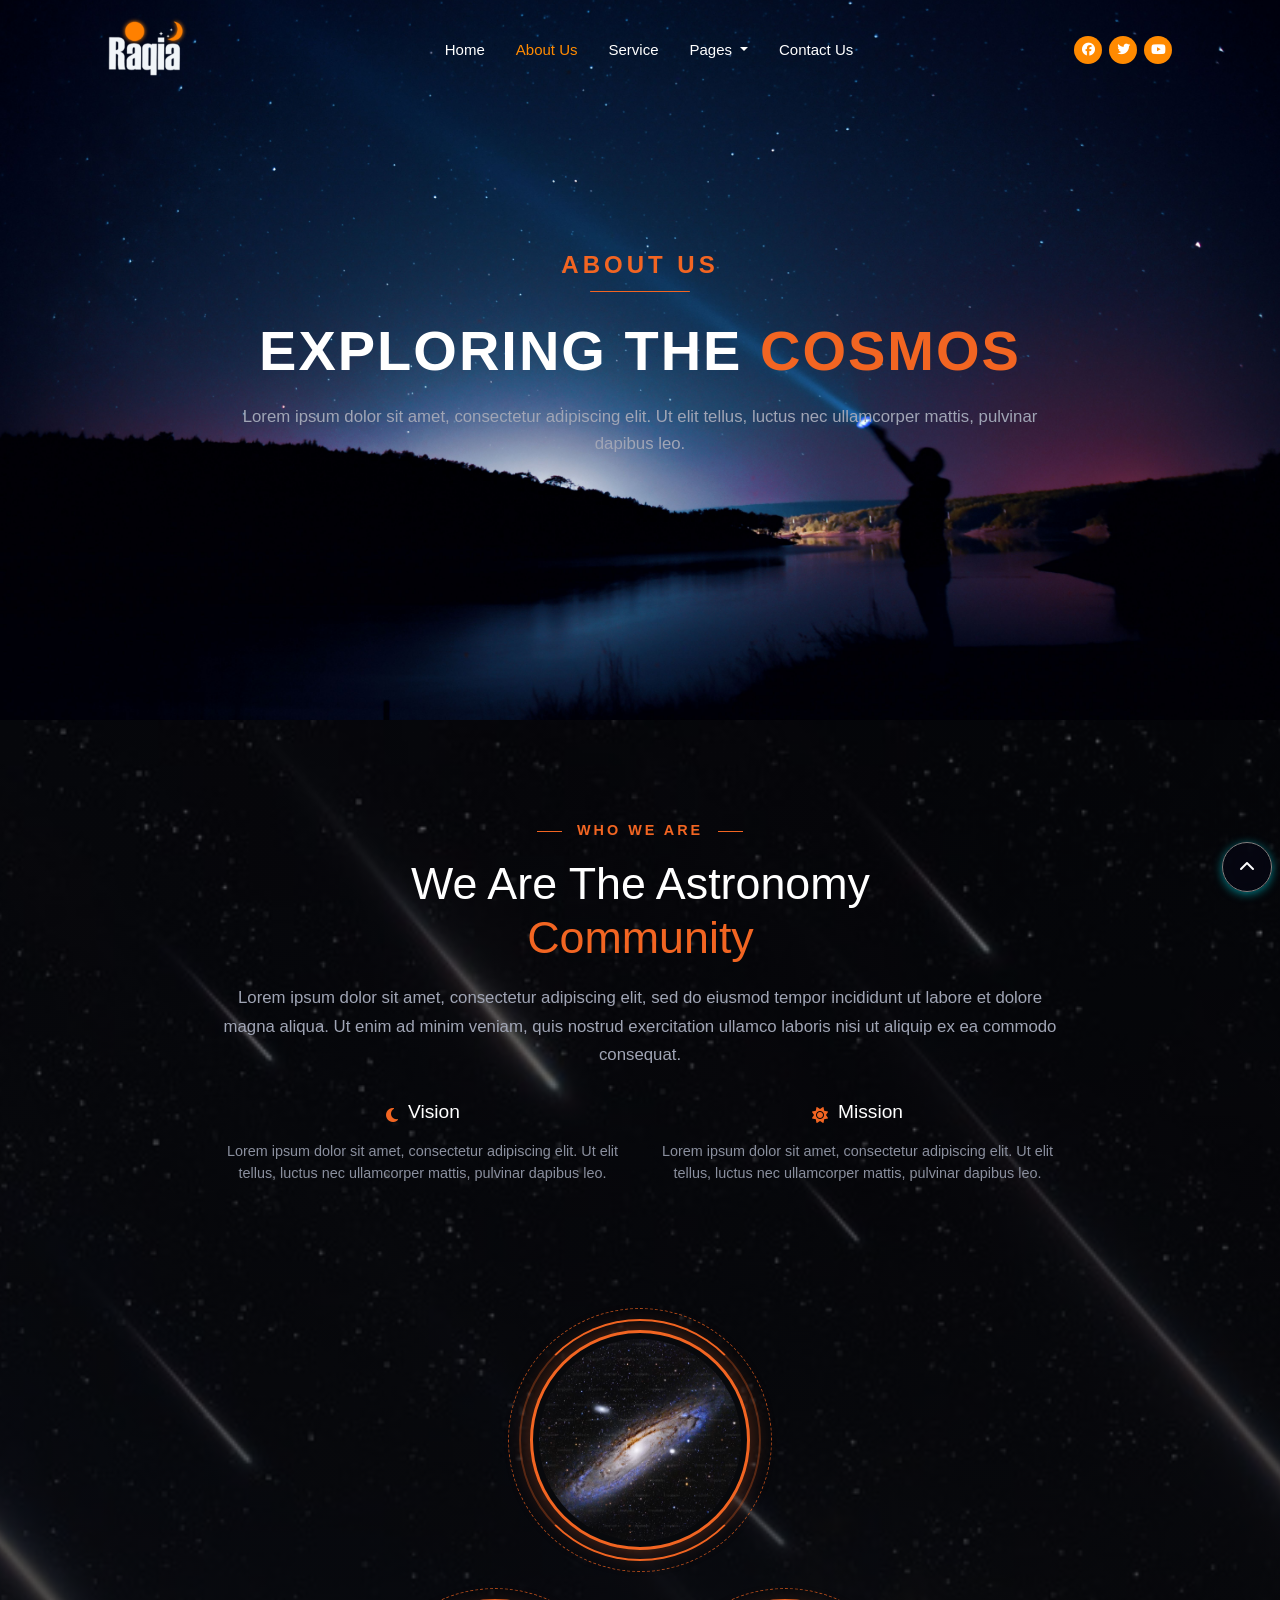
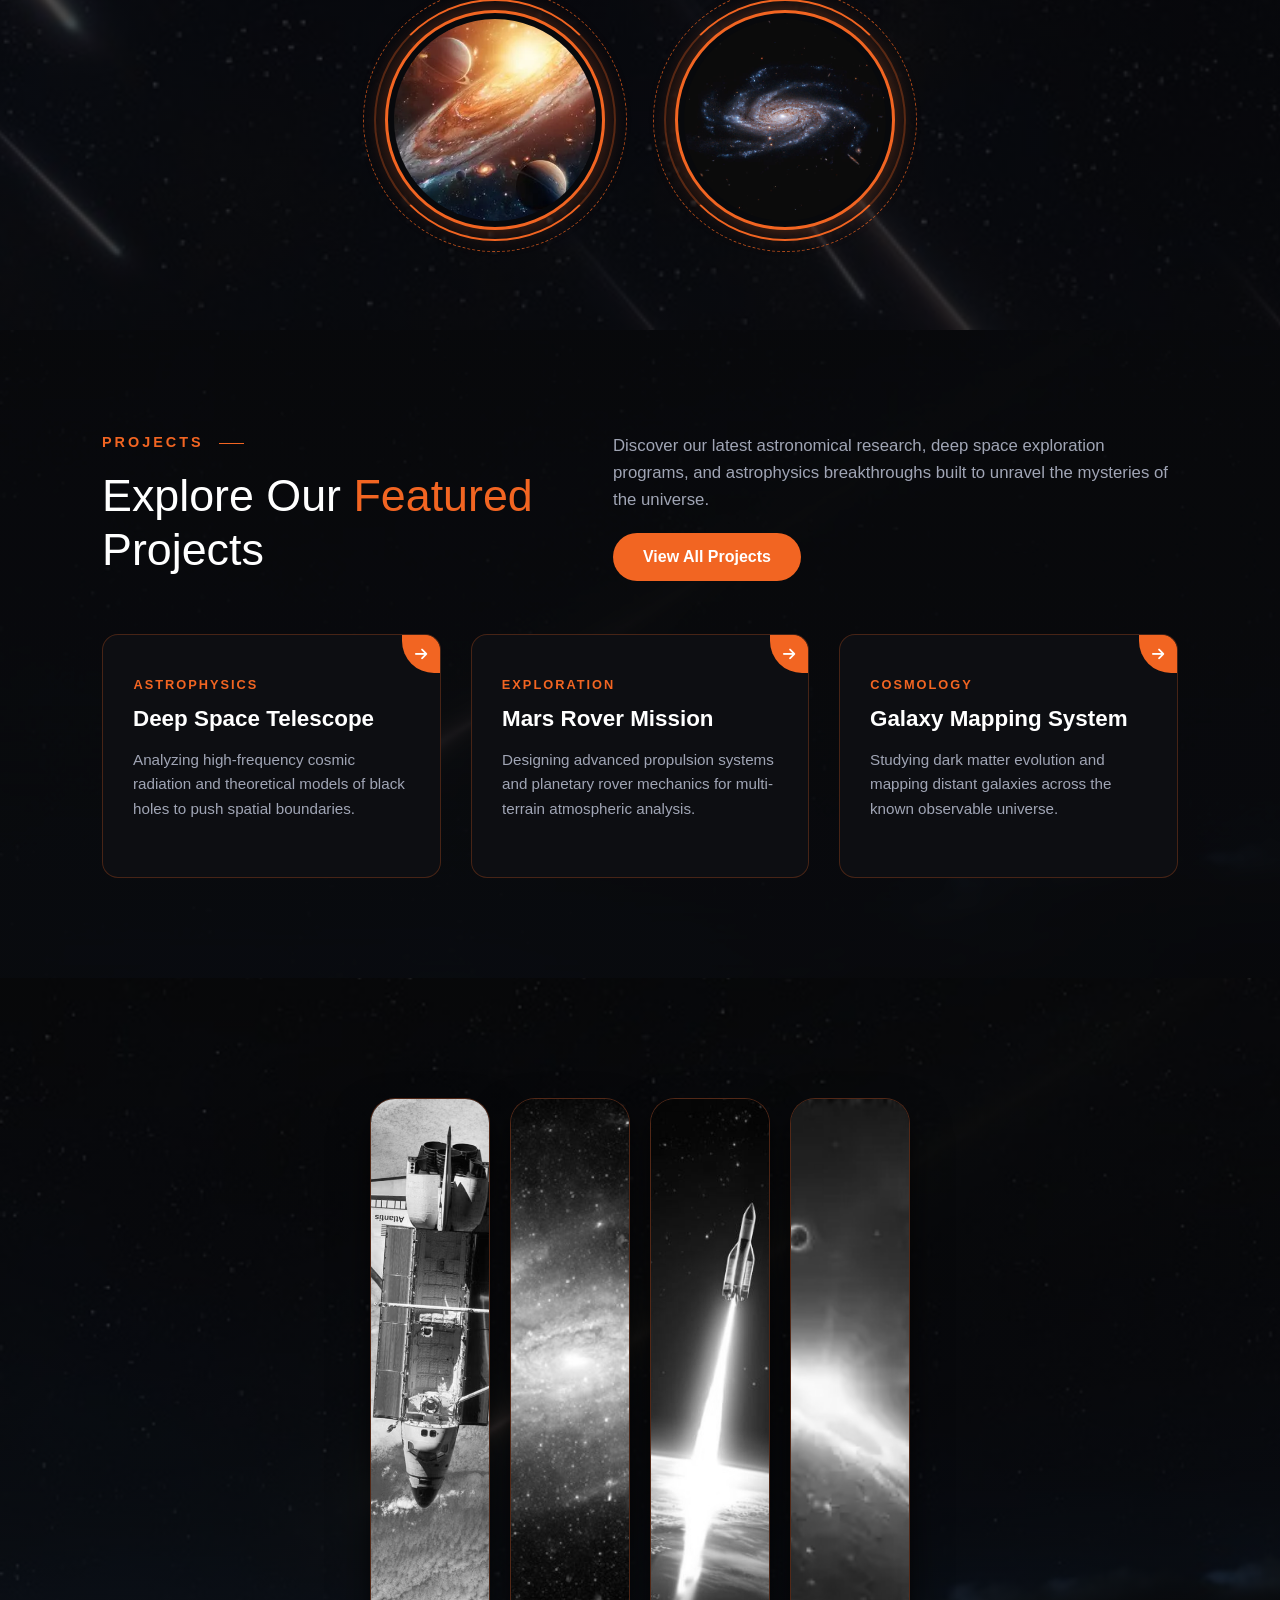
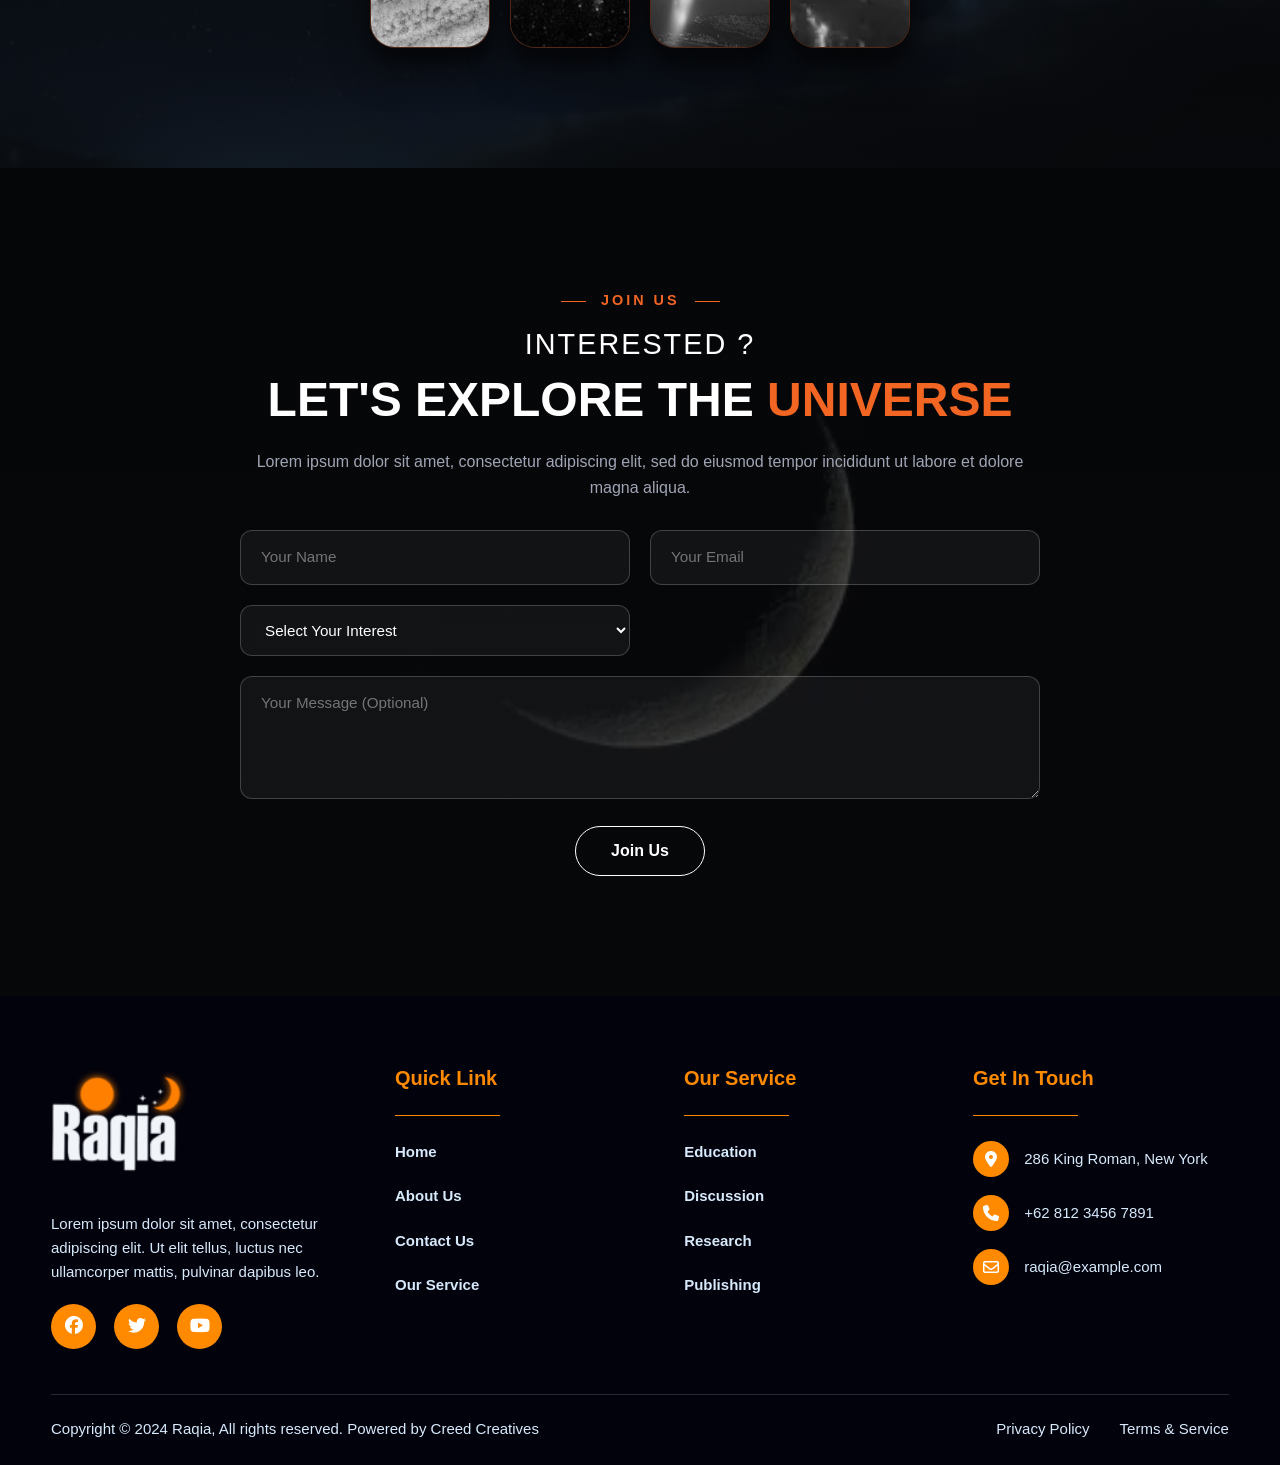
==== commit efc6be4b: "Add new pages and update project" ====
--- a/about.html
+++ b/about.html
@@ -72,17 +72,9 @@
                 </ul>
                 <div class="social-icons">
 
-                    <a href="#">
-                        <i class="fa-brands fa-facebook"></i>
-                    </a>
-
-                    <a href="#">
-                        <i class="fa-brands fa-twitter"></i>
-                    </a>
-
-                    <a href="#">
-                        <i class="fa-brands fa-youtube"></i>
-                    </a>
+                    <a href="https://www.facebook.com/?utm_source"><i class="fa-brands fa-facebook"></i></a>
+                    <a href="https://x.com/?utm_source"><i class="fa-brands fa-twitter"></i></a>
+                    <a href="https://www.youtube.com/"><i class="fa-brands fa-youtube"></i></a>
 
                 </div>
 
@@ -364,9 +356,9 @@
             </p>
 
             <div class="footer-social">
-                <a href="#"><i class="fa-brands fa-facebook-f"></i></a>
-                <a href="#"><i class="fa-brands fa-twitter"></i></a>
-                <a href="#"><i class="fa-brands fa-youtube"></i></a>
+                <a href="https://www.facebook.com/?utm_source"><i class="fa-brands fa-facebook"></i></a>
+                <a href="https://x.com/?utm_source"><i class="fa-brands fa-twitter"></i></a>
+                <a href="https://www.youtube.com/"><i class="fa-brands fa-youtube"></i></a>
             </div>
         </div>
 
@@ -376,10 +368,10 @@
             <h3>Quick Link</h3>
             <span class="footer-line"></span>
 
-            <a href="#">Home</a>
-            <a href="#">About Us</a>
-            <a href="#">Contact Us</a>
-            <a href="#">Our Service</a>
+            <a href="index.html">Home</a>
+            <a href="about.html">About Us</a>
+            <a href="contact.html">Contact Us</a>
+            <a href="services.html">Our Service</a>
 
         </div>
 
@@ -389,10 +381,12 @@
             <h3>Our Service</h3>
             <span class="footer-line"></span>
 
-            <a href="#">Education</a>
-            <a href="#">Discussion</a>
-            <a href="#">Research</a>
-            <a href="#">Publishing</a>
+
+            <!-- remember this -->
+            <a href="education.html">Education</a>
+            <a href="discussion.html">Discussion</a>
+            <a href="research.html">Research</a>
+            <a href="publishing.html">Publishing</a>
 
         </div>
 
@@ -436,8 +430,9 @@
         </p>
 
         <div>
-            <a href="#">Privacy Policy</a>
-            <a href="#">Terms &amp; Service</a>
+            <!-- and remember this -->
+            <a href="privacy.html">Privacy Policy</a>
+            <a href="terms.html">Terms &amp; Service</a>
         </div>
 
     </div>
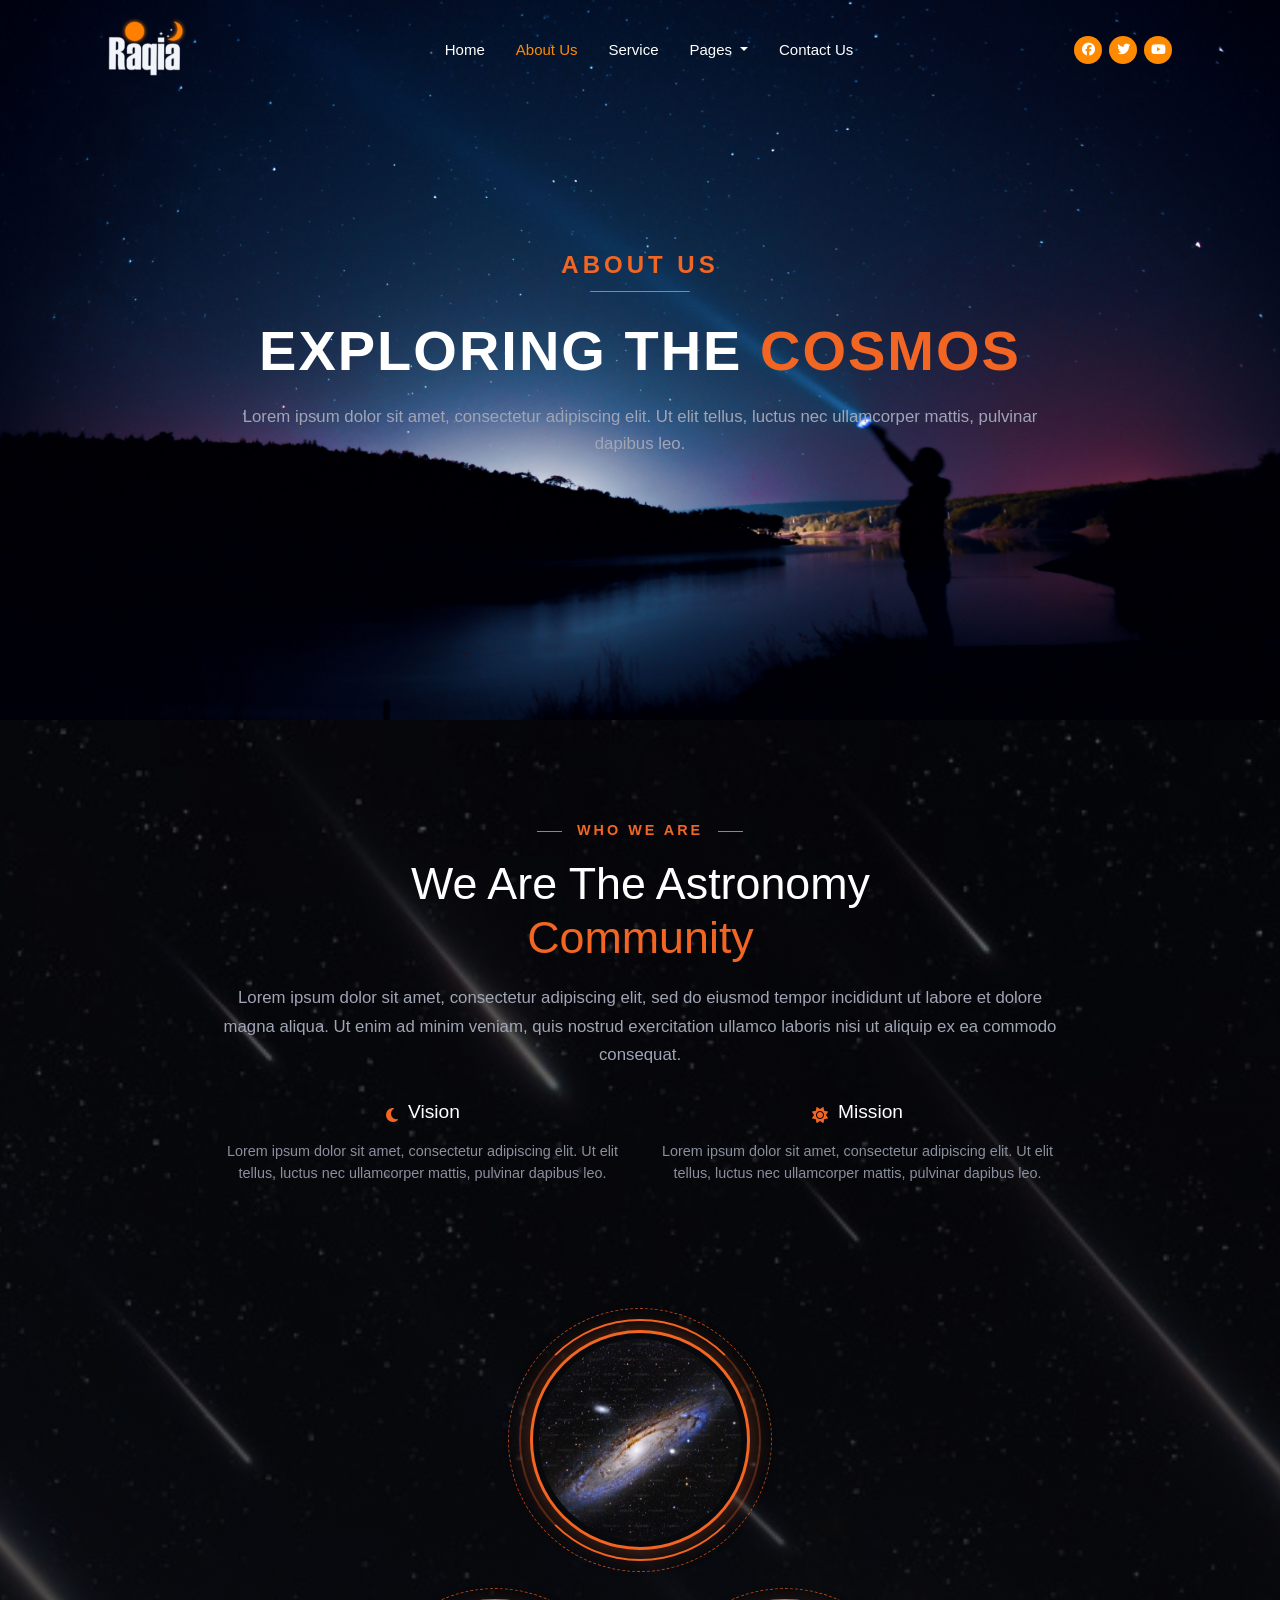
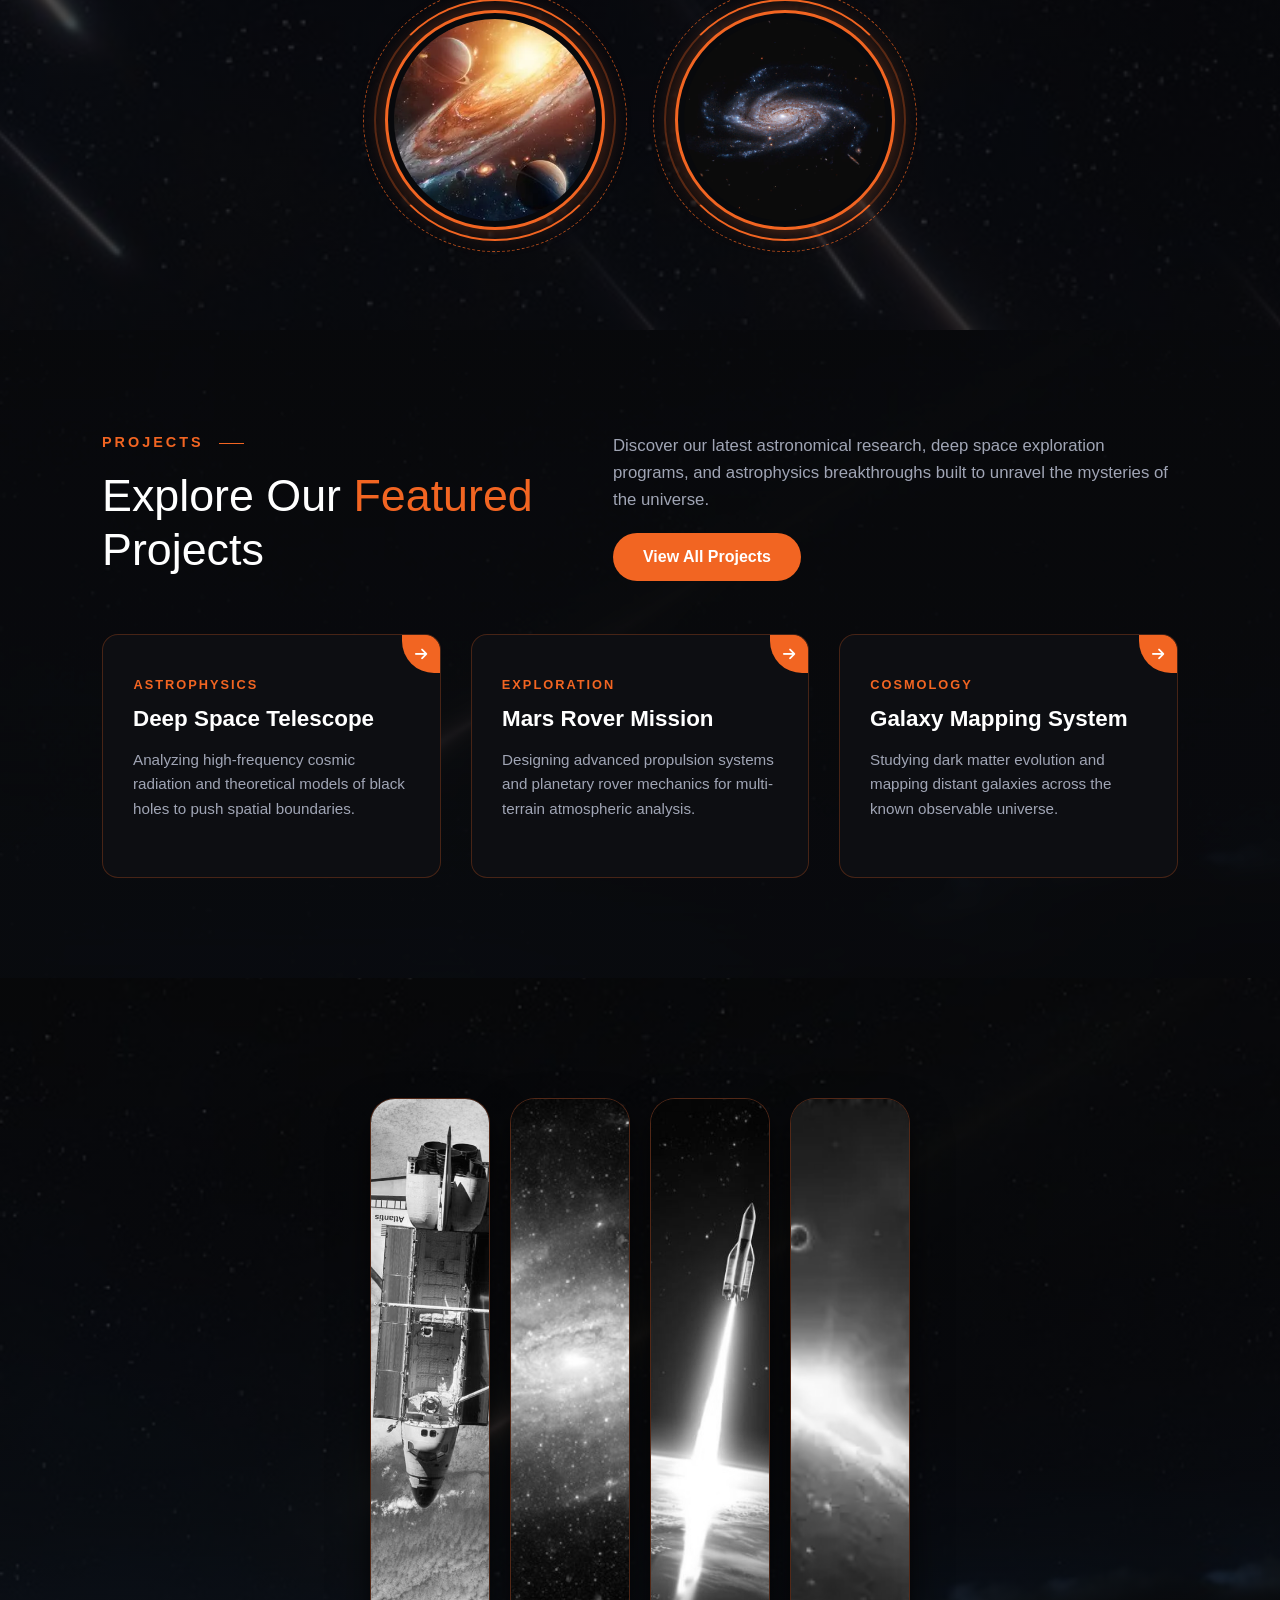
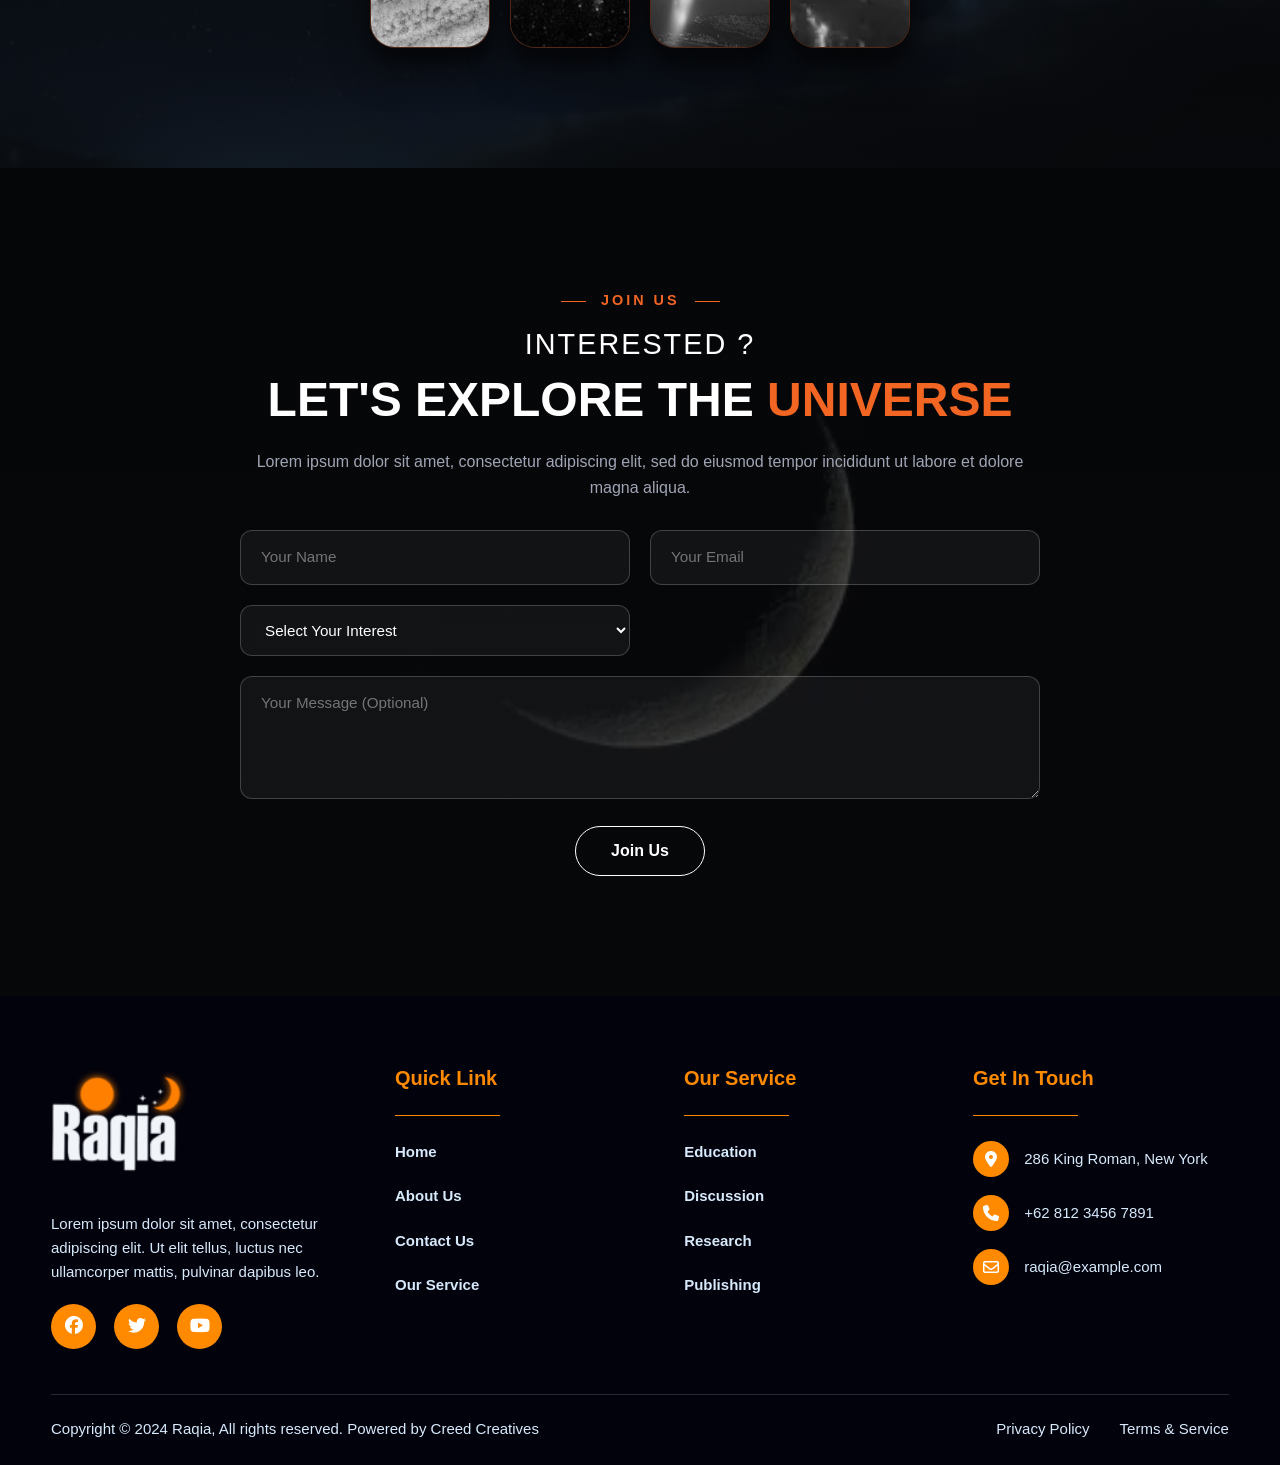
==== commit a5134482: "Update website" ====
--- a/about.html
+++ b/about.html
@@ -14,10 +14,9 @@
     <link rel="stylesheet" href="assets/CSS/main-style.css">
 </head>
 <body>
-        <div class="arrow">
-            <a href="#hero">
-        <i class="fa-solid fa-chevron-up"></i>
-    </a>
+      <button id="backToTop" class="back-to-top">
+    <i class="fa-solid fa-arrow-up"></i>
+     </button>
 
     </div>
     <nav class="navbar navbar-expand-lg">
--- a/assets/CSS/main-style.css
+++ b/assets/CSS/main-style.css
@@ -826,17 +826,8 @@
 }
 }
 
-.arrow{
-    z-index: 200;
-    position: fixed;
-    bottom: 0;
-    right: 0;
-    text-align: center;
-    margin: 0.5rem;
-    animation: pulseArrow 3s infinite;
-
-
-}
+
+
 .fa-chevron-up{
     background-color: #08081e56;
         width: 50px;
@@ -849,15 +840,47 @@
     transition: 0.3s;
     backdrop-filter: blur(8px);
 }
-.arrow:hover .fa-chevron-up{
-    border: 1px solid rgb(0, 238, 255);
-    transform: translateY(-3px);
-}
-@keyframes pulseArrow{
-    0% , 100%{
-      transform: scale(1);
-    }
-    50%{
-       transform: scale(1.1);
-    }
+
+
+
+/* Back to top */
+
+.back-to-top {
+    position: fixed;
+    right: 25px;
+    bottom: 25px;
+    width: 50px;
+    height: 50px;
+    border: none;
+    border-radius: 50%;
+    background: #ff8a00;
+    color: #02020c;
+    display: flex;
+    align-items: center;
+    justify-content: center;
+    font-size: 18px;
+    cursor: pointer;
+    opacity: 0;
+    visibility: hidden;
+    transform: translateY(20px);
+    transition: all 0.3s ease;
+    z-index: 9999;
+}
+
+.back-to-top.show {
+    opacity: 1;
+    visibility: visible;
+    transform: translateY(0);
+}
+
+.back-to-top:hover {
+    background: #ffffff;
+    color: #ff8a00;
+    transform: translateY(-5px);
+}
+
+.back-to-top:focus,
+.back-to-top:focus-visible {
+    outline: none;
+    box-shadow: none;
 }
